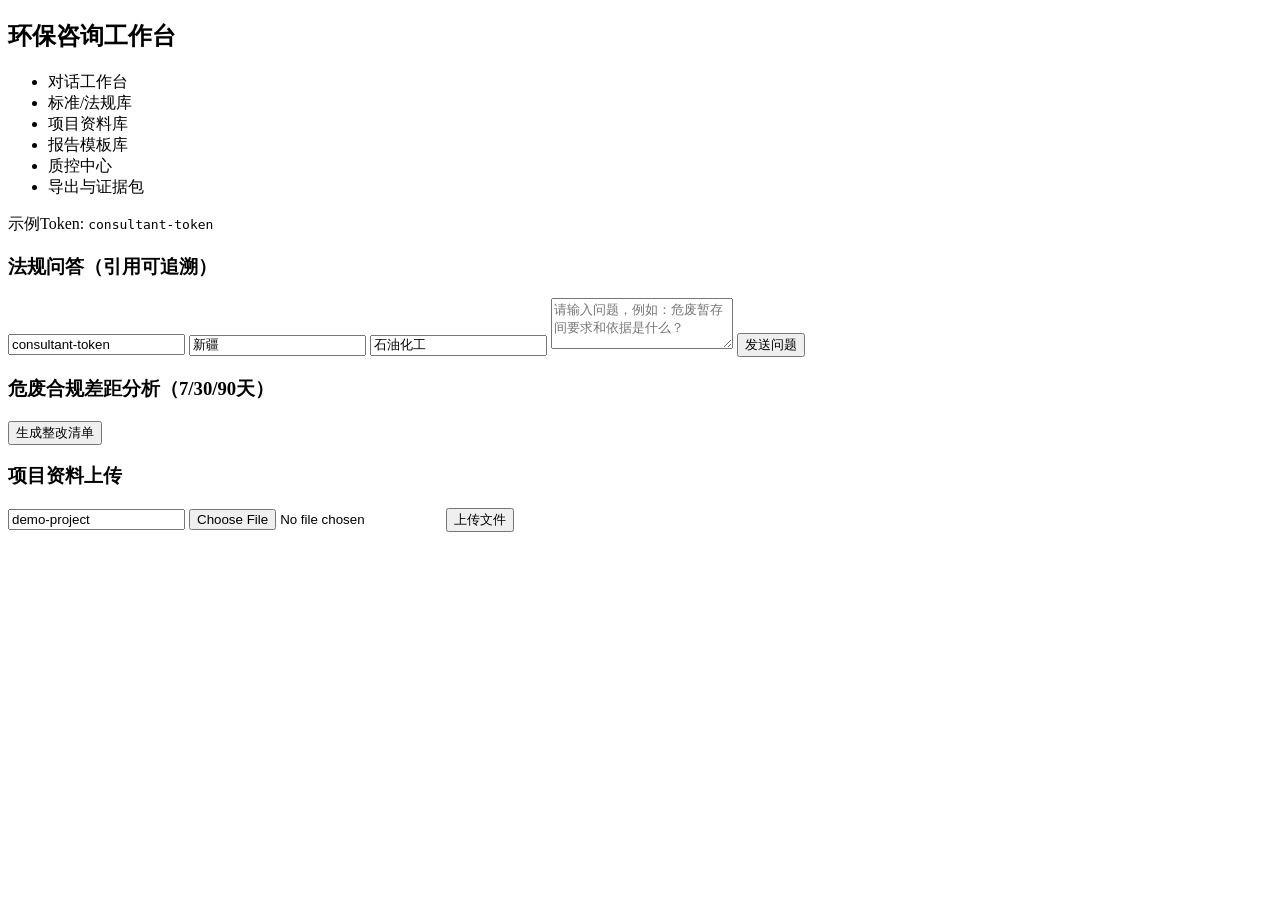
==== web/templates/index.html @ 4a7b333e "feat: add internal web app for consulting workflow with audit and uploads" ====
<!doctype html>
<html lang="zh-CN">
<head>
  <meta charset="UTF-8" />
  <meta name="viewport" content="width=device-width, initial-scale=1.0" />
  <title>环保咨询工作台</title>
  <link rel="stylesheet" href="/static/app.css" />
</head>
<body>
  <aside class="sidebar">
    <h2>环保咨询工作台</h2>
    <ul>
      <li>对话工作台</li>
      <li>标准/法规库</li>
      <li>项目资料库</li>
      <li>报告模板库</li>
      <li>质控中心</li>
      <li>导出与证据包</li>
    </ul>
    <p class="tip">示例Token: <code>consultant-token</code></p>
  </aside>

  <main class="main">
    <section class="card">
      <h3>法规问答（引用可追溯）</h3>
      <input id="token" placeholder="token" value="consultant-token" />
      <input id="region" placeholder="地区，如新疆" value="新疆" />
      <input id="industry" placeholder="行业，如石油化工" value="石油化工" />
      <textarea id="question" rows="3" placeholder="请输入问题，例如：危废暂存间要求和依据是什么？"></textarea>
      <button onclick="ask()">发送问题</button>
      <pre id="answer"></pre>
    </section>

    <section class="card">
      <h3>危废合规差距分析（7/30/90天）</h3>
      <button onclick="gap()">生成整改清单</button>
      <pre id="gap"></pre>
    </section>

    <section class="card">
      <h3>项目资料上传</h3>
      <input id="project" placeholder="项目名" value="demo-project" />
      <input type="file" id="file" />
      <button onclick="upload()">上传文件</button>
      <pre id="uploadResult"></pre>
    </section>
  </main>

<script src="/static/app.js"></script>
</body>
</html>
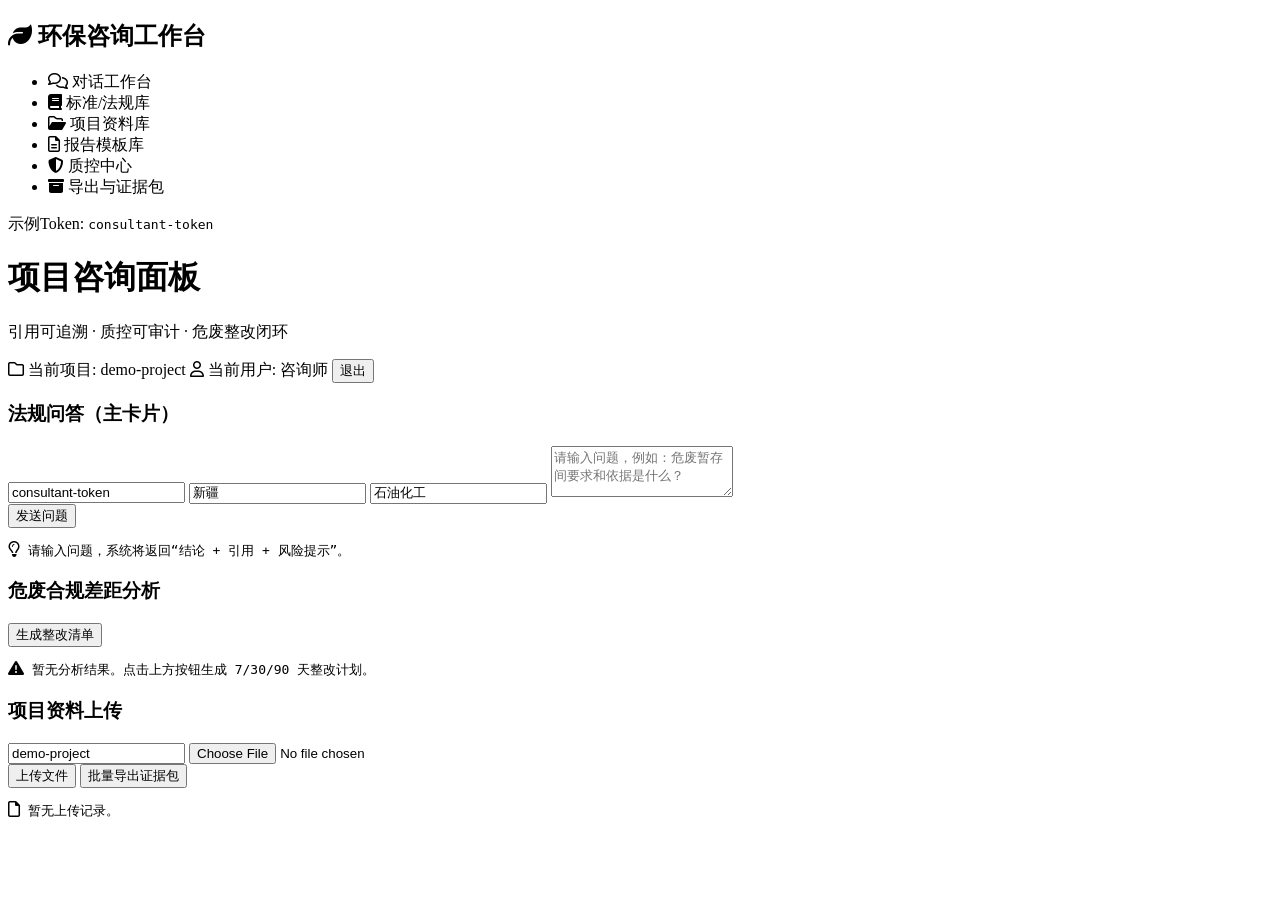
==== commit a84dda45: "feat: polish dashboard layout and interaction states" ====
--- a/web/templates/index.html
+++ b/web/templates/index.html
@@ -4,45 +4,72 @@
   <meta charset="UTF-8" />
   <meta name="viewport" content="width=device-width, initial-scale=1.0" />
   <title>环保咨询工作台</title>
+  <link rel="stylesheet" href="https://cdnjs.cloudflare.com/ajax/libs/font-awesome/6.5.2/css/all.min.css" crossorigin="anonymous" referrerpolicy="no-referrer" />
   <link rel="stylesheet" href="/static/app.css" />
 </head>
 <body>
   <aside class="sidebar">
-    <h2>环保咨询工作台</h2>
+    <h2><i class="fa-solid fa-leaf"></i> 环保咨询工作台</h2>
     <ul>
-      <li>对话工作台</li>
-      <li>标准/法规库</li>
-      <li>项目资料库</li>
-      <li>报告模板库</li>
-      <li>质控中心</li>
-      <li>导出与证据包</li>
+      <li><i class="fa-regular fa-comments"></i> 对话工作台</li>
+      <li><i class="fa-solid fa-book"></i> 标准/法规库</li>
+      <li><i class="fa-regular fa-folder-open"></i> 项目资料库</li>
+      <li><i class="fa-regular fa-file-lines"></i> 报告模板库</li>
+      <li><i class="fa-solid fa-shield-halved"></i> 质控中心</li>
+      <li><i class="fa-solid fa-box-archive"></i> 导出与证据包</li>
     </ul>
     <p class="tip">示例Token: <code>consultant-token</code></p>
   </aside>
 
-  <main class="main">
-    <section class="card">
-      <h3>法规问答（引用可追溯）</h3>
-      <input id="token" placeholder="token" value="consultant-token" />
-      <input id="region" placeholder="地区，如新疆" value="新疆" />
-      <input id="industry" placeholder="行业，如石油化工" value="石油化工" />
-      <textarea id="question" rows="3" placeholder="请输入问题，例如：危废暂存间要求和依据是什么？"></textarea>
-      <button onclick="ask()">发送问题</button>
-      <pre id="answer"></pre>
+  <main class="main-wrap">
+    <header class="topbar card">
+      <div class="title-wrap">
+        <h1>项目咨询面板</h1>
+        <p>引用可追溯 · 质控可审计 · 危废整改闭环</p>
+      </div>
+      <div class="meta-wrap">
+        <span><i class="fa-regular fa-folder"></i> 当前项目: demo-project</span>
+        <span><i class="fa-regular fa-user"></i> 当前用户: 咨询师</span>
+        <button class="btn btn-ghost" type="button">退出</button>
+      </div>
+    </header>
+
+    <section class="card hero-card">
+      <h3>法规问答（主卡片）</h3>
+      <div class="form-grid two-col">
+        <input id="token" placeholder="token" value="consultant-token" />
+        <input id="region" placeholder="地区，如新疆" value="新疆" />
+        <input id="industry" placeholder="行业，如石油化工" value="石油化工" />
+        <textarea id="question" rows="3" placeholder="请输入问题，例如：危废暂存间要求和依据是什么？"></textarea>
+      </div>
+      <div class="actions">
+        <button id="askBtn" class="btn btn-primary" type="button" onclick="ask()">
+          <span id="askSpinner" class="spinner hidden"></span>
+          <span id="askText">发送问题</span>
+        </button>
+      </div>
+      <pre id="answer" class="empty-state"><i class="fa-regular fa-lightbulb"></i> 请输入问题，系统将返回“结论 + 引用 + 风险提示”。</pre>
     </section>
 
-    <section class="card">
-      <h3>危废合规差距分析（7/30/90天）</h3>
-      <button onclick="gap()">生成整改清单</button>
-      <pre id="gap"></pre>
-    </section>
+    <section class="row-cards">
+      <section class="card">
+        <h3>危废合规差距分析</h3>
+        <div class="actions"><button id="gapBtn" class="btn btn-primary" type="button" onclick="gap()">生成整改清单</button></div>
+        <pre id="gap" class="empty-state"><i class="fa-solid fa-triangle-exclamation"></i> 暂无分析结果。点击上方按钮生成 7/30/90 天整改计划。</pre>
+      </section>
 
-    <section class="card">
-      <h3>项目资料上传</h3>
-      <input id="project" placeholder="项目名" value="demo-project" />
-      <input type="file" id="file" />
-      <button onclick="upload()">上传文件</button>
-      <pre id="uploadResult"></pre>
+      <section class="card">
+        <h3>项目资料上传</h3>
+        <div class="form-grid">
+          <input id="project" placeholder="项目名" value="demo-project" />
+          <input type="file" id="file" />
+        </div>
+        <div class="actions">
+          <button id="uploadBtn" class="btn btn-primary" type="button" onclick="upload()">上传文件</button>
+          <button class="btn btn-ghost" type="button">批量导出证据包</button>
+        </div>
+        <pre id="uploadResult" class="empty-state"><i class="fa-regular fa-file"></i> 暂无上传记录。</pre>
+      </section>
     </section>
   </main>
 
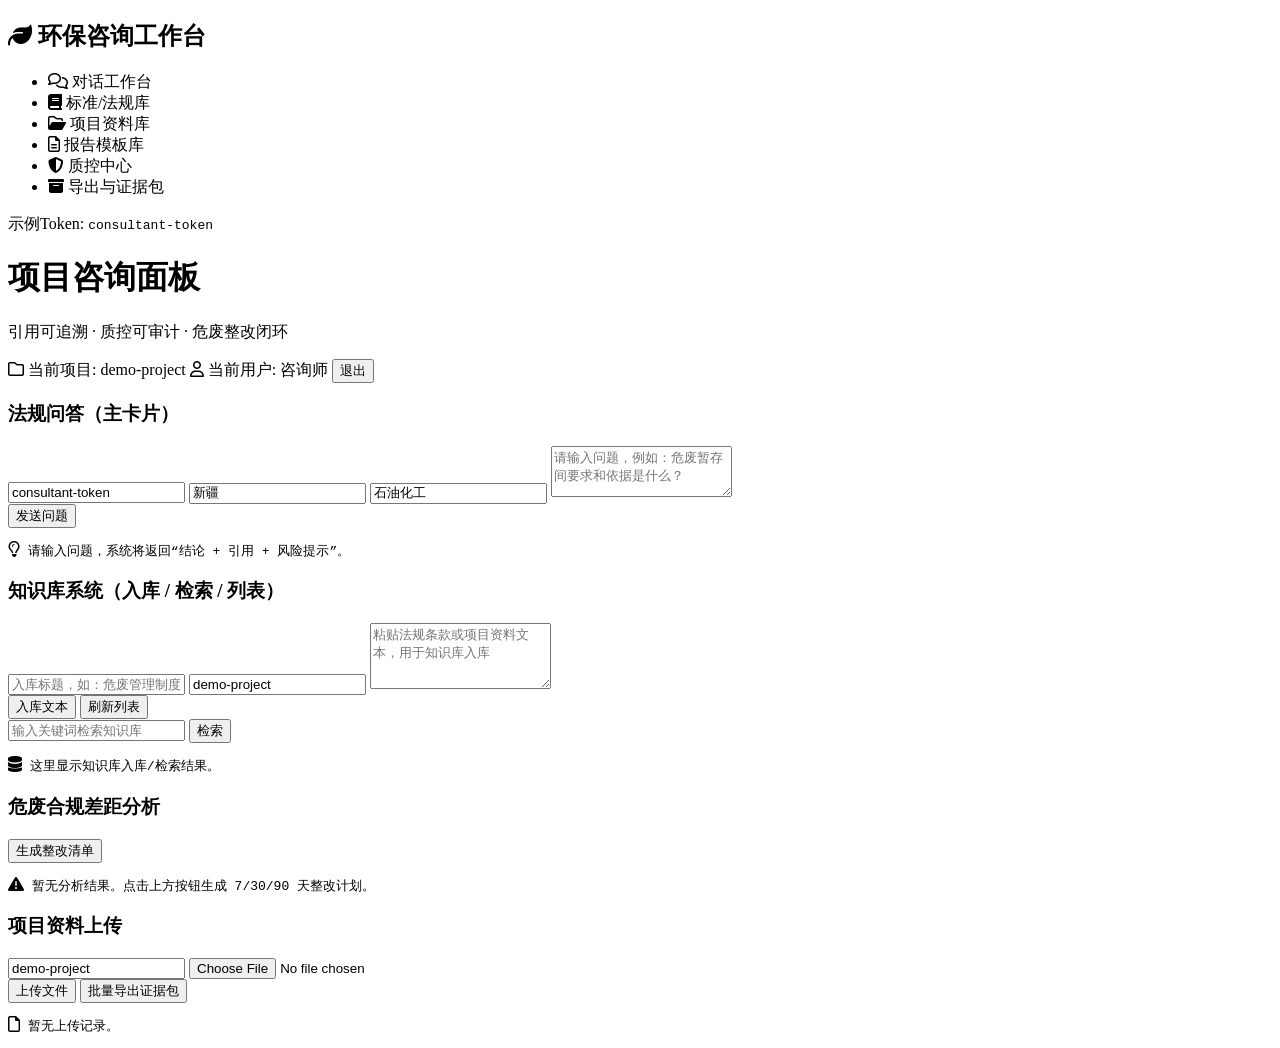
==== commit db9f6f8d: "feat: build project-scoped knowledge base system with ingest and search" ====
--- a/web/templates/index.html
+++ b/web/templates/index.html
@@ -51,6 +51,25 @@
       <pre id="answer" class="empty-state"><i class="fa-regular fa-lightbulb"></i> 请输入问题，系统将返回“结论 + 引用 + 风险提示”。</pre>
     </section>
 
+
+    <section class="card">
+      <h3>知识库系统（入库 / 检索 / 列表）</h3>
+      <div class="form-grid two-col">
+        <input id="kbTitle" placeholder="入库标题，如：危废管理制度" />
+        <input id="kbProject" placeholder="项目名" value="demo-project" />
+        <textarea id="kbText" rows="4" placeholder="粘贴法规条款或项目资料文本，用于知识库入库"></textarea>
+        <div class="actions">
+          <button class="btn btn-primary" type="button" onclick="kbIngest()">入库文本</button>
+          <button class="btn btn-ghost" type="button" onclick="kbList()">刷新列表</button>
+        </div>
+      </div>
+      <div class="actions">
+        <input id="kbQuery" placeholder="输入关键词检索知识库" />
+        <button class="btn btn-primary" type="button" onclick="kbSearch()">检索</button>
+      </div>
+      <pre id="kbResult" class="empty-state"><i class="fa-solid fa-database"></i> 这里显示知识库入库/检索结果。</pre>
+    </section>
+
     <section class="row-cards">
       <section class="card">
         <h3>危废合规差距分析</h3>
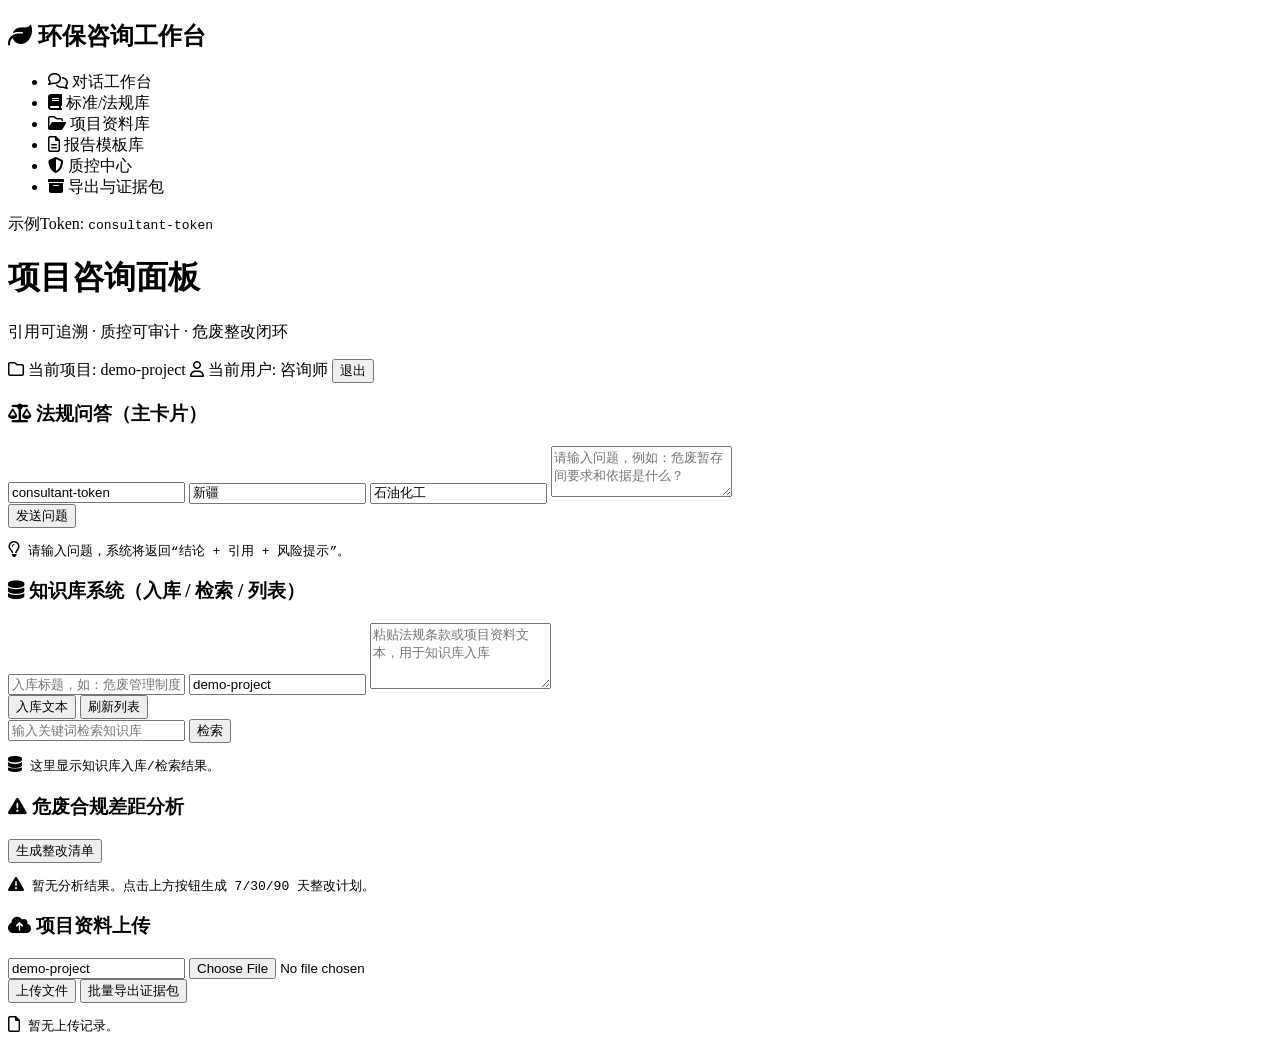
==== commit ee54a1da: "style: refresh dashboard visual design for polished product feel" ====
--- a/web/templates/index.html
+++ b/web/templates/index.html
@@ -35,7 +35,7 @@
     </header>
 
     <section class="card hero-card">
-      <h3>法规问答（主卡片）</h3>
+      <h3><i class="fa-solid fa-scale-balanced"></i> 法规问答（主卡片）</h3>
       <div class="form-grid two-col">
         <input id="token" placeholder="token" value="consultant-token" />
         <input id="region" placeholder="地区，如新疆" value="新疆" />
@@ -53,7 +53,7 @@
 
 
     <section class="card">
-      <h3>知识库系统（入库 / 检索 / 列表）</h3>
+      <h3><i class="fa-solid fa-database"></i> 知识库系统（入库 / 检索 / 列表）</h3>
       <div class="form-grid two-col">
         <input id="kbTitle" placeholder="入库标题，如：危废管理制度" />
         <input id="kbProject" placeholder="项目名" value="demo-project" />
@@ -72,13 +72,13 @@
 
     <section class="row-cards">
       <section class="card">
-        <h3>危废合规差距分析</h3>
+        <h3><i class="fa-solid fa-triangle-exclamation"></i> 危废合规差距分析</h3>
         <div class="actions"><button id="gapBtn" class="btn btn-primary" type="button" onclick="gap()">生成整改清单</button></div>
         <pre id="gap" class="empty-state"><i class="fa-solid fa-triangle-exclamation"></i> 暂无分析结果。点击上方按钮生成 7/30/90 天整改计划。</pre>
       </section>
 
       <section class="card">
-        <h3>项目资料上传</h3>
+        <h3><i class="fa-solid fa-cloud-arrow-up"></i> 项目资料上传</h3>
         <div class="form-grid">
           <input id="project" placeholder="项目名" value="demo-project" />
           <input type="file" id="file" />
